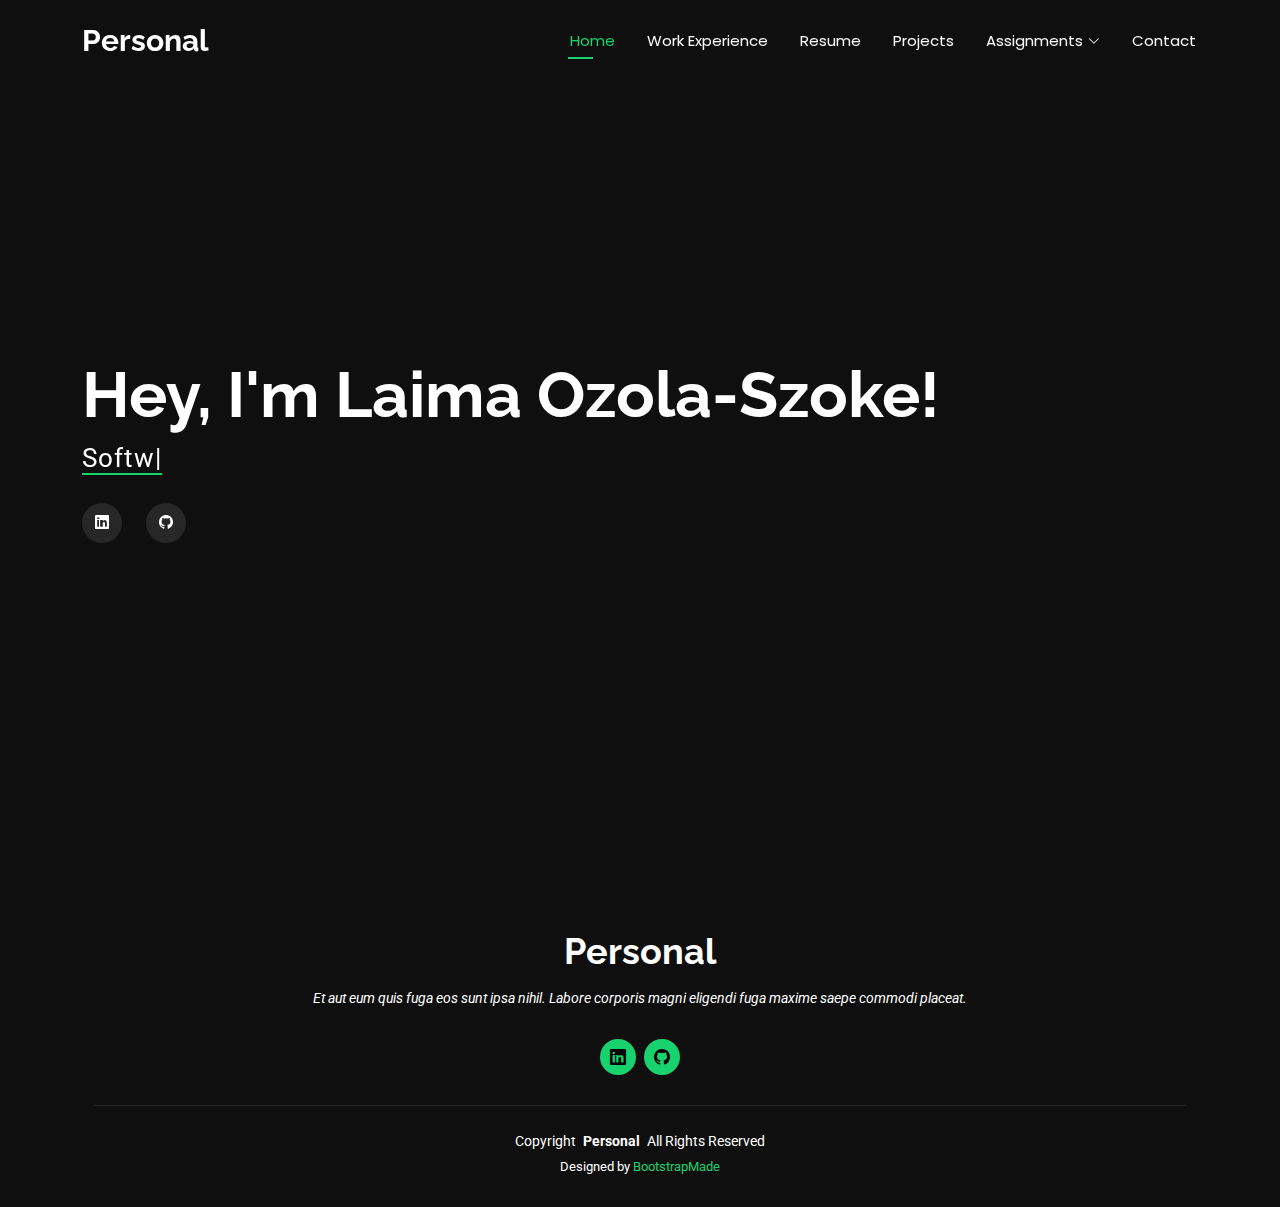
==== index.html @ 66395af0 "restructing pages tabs, also adding in a logo" ====
<!DOCTYPE html>
<html lang="en">

<head>
  <meta charset="utf-8">
  <meta content="width=device-width, initial-scale=1.0" name="viewport">
  <title>Index - Personal Bootstrap Template</title>
  <meta name="description" content="">
  <meta name="keywords" content="">

  <!-- Favicons -->
  <link href="assets/img/favicon.png" rel="icon">
  <link href="assets/img/apple-touch-icon.png" rel="apple-touch-icon">

  <!-- Fonts -->
  <link href="https://fonts.googleapis.com" rel="preconnect">
  <link href="https://fonts.gstatic.com" rel="preconnect" crossorigin>
  <link href="https://fonts.googleapis.com/css2?family=Roboto:ital,wght@0,100;0,300;0,400;0,500;0,700;0,900;1,100;1,300;1,400;1,500;1,700;1,900&family=Poppins:ital,wght@0,100;0,200;0,300;0,400;0,500;0,600;0,700;0,800;0,900;1,100;1,200;1,300;1,400;1,500;1,600;1,700;1,800;1,900&family=Raleway:ital,wght@0,100;0,200;0,300;0,400;0,500;0,600;0,700;0,800;0,900;1,100;1,200;1,300;1,400;1,500;1,600;1,700;1,800;1,900&display=swap" rel="stylesheet">

  <!-- Vendor CSS Files -->
  <link href="assets/vendor/bootstrap/css/bootstrap.min.css" rel="stylesheet">
  <link href="assets/vendor/bootstrap-icons/bootstrap-icons.css" rel="stylesheet">
  <link href="assets/vendor/aos/aos.css" rel="stylesheet">
  <link href="assets/vendor/swiper/swiper-bundle.min.css" rel="stylesheet">
  <link href="assets/vendor/glightbox/css/glightbox.min.css" rel="stylesheet">

  <!-- Main CSS File -->
  <link href="assets/css/main.css" rel="stylesheet">

  <!-- =======================================================
  * Template Name: Personal
  * Template URL: https://bootstrapmade.com/personal-free-resume-bootstrap-template/
  * Updated: Aug 07 2024 with Bootstrap v5.3.3
  * Author: BootstrapMade.com
  * License: https://bootstrapmade.com/license/
  ======================================================== -->
</head>

<body class="index-page">

  <header id="header" class="header d-flex align-items-center fixed-top">
    <div class="container-fluid container-xl position-relative d-flex align-items-center justify-content-between">

      <a href="index.html" class="logo d-flex align-items-center">
        <!-- Uncomment the line below if you also wish to use an image logo -->
        <!-- <img src="assets/img/logo.png" alt=""> -->
        <h1 class="sitename">Personal</h1>
      </a>

      <nav id="navmenu" class="navmenu">
        <ul>
          <li><a href="index.html" class="active">Home</a></li>
          <li><a href="work-experience.html">Work Experience</a></li>
          <li><a href="resume.html">Resume</a></li>
          <li><a href="projects.html">Projects</a></li>
          <li class="dropdown"><a href="#"><span>Assignments</span> <i class="bi bi-chevron-down toggle-dropdown"></i></a>
            <ul>
              <li><a href="#">Assignment 0</a></li>
            </ul>
          </li>
          <li><a href="contact.html">Contact</a></li>
        </ul>
        <i class="mobile-nav-toggle d-xl-none bi bi-list"></i>
      </nav>

    </div>
  </header>

  <main class="main">

    <!-- Hero Section -->
    <section id="hero" class="hero section dark-background">

      

      <div class="container" data-aos="zoom-out" data-aos-delay="100">
        <h2>Hey, I'm Laima Ozola-Szoke!</h2>
        <p><span class="typed" data-typed-items="Software Developer, Researcher"></span><span class="typed-cursor typed-cursor--blink"></span></p>
        <div class="social-links">
          <a href="#"><i class="bi bi-linkedin"></i></a>
          <a href="#"><i class="bi bi-github"></i></a>
        </div>
      </div>

    </section><!-- /Hero Section -->

  </main>

  <footer id="footer" class="footer dark-background">
    <div class="container">
      <h3 class="sitename">Personal</h3>
      <p>Et aut eum quis fuga eos sunt ipsa nihil. Labore corporis magni eligendi fuga maxime saepe commodi placeat.</p>
      <div class="social-links d-flex justify-content-center">
        <a href=""><i class="bi bi-linkedin"></i></a>
        <a href="#"><i class="bi bi-github"></i></a>
      </div>
      <div class="container">
        <div class="copyright">
          <span>Copyright</span> <strong class="px-1 sitename">Personal</strong> <span>All Rights Reserved</span>
        </div>
        <div class="credits">
          <!-- All the links in the footer should remain intact. -->
          <!-- You can delete the links only if you've purchased the pro version. -->
          <!-- Licensing information: https://bootstrapmade.com/license/ -->
          <!-- Purchase the pro version with working PHP/AJAX contact form: [buy-url] -->
          Designed by <a href="https://bootstrapmade.com/">BootstrapMade</a>
        </div>
      </div>
    </div>
  </footer>

  <!-- Scroll Top -->
  <a href="#" id="scroll-top" class="scroll-top d-flex align-items-center justify-content-center"><i class="bi bi-arrow-up-short"></i></a>

  <!-- Preloader -->
  <div id="preloader"></div>

  <!-- Vendor JS Files -->
  <script src="assets/vendor/bootstrap/js/bootstrap.bundle.min.js"></script>
  <script src="assets/vendor/php-email-form/validate.js"></script>
  <script src="assets/vendor/aos/aos.js"></script>
  <script src="assets/vendor/typed.js/typed.umd.js"></script>
  <script src="assets/vendor/purecounter/purecounter_vanilla.js"></script>
  <script src="assets/vendor/waypoints/noframework.waypoints.js"></script>
  <script src="assets/vendor/swiper/swiper-bundle.min.js"></script>
  <script src="assets/vendor/glightbox/js/glightbox.min.js"></script>
  <script src="assets/vendor/imagesloaded/imagesloaded.pkgd.min.js"></script>
  <script src="assets/vendor/isotope-layout/isotope.pkgd.min.js"></script>

  <!-- Main JS File -->
  <script src="assets/js/main.js"></script>

</body>

</html>
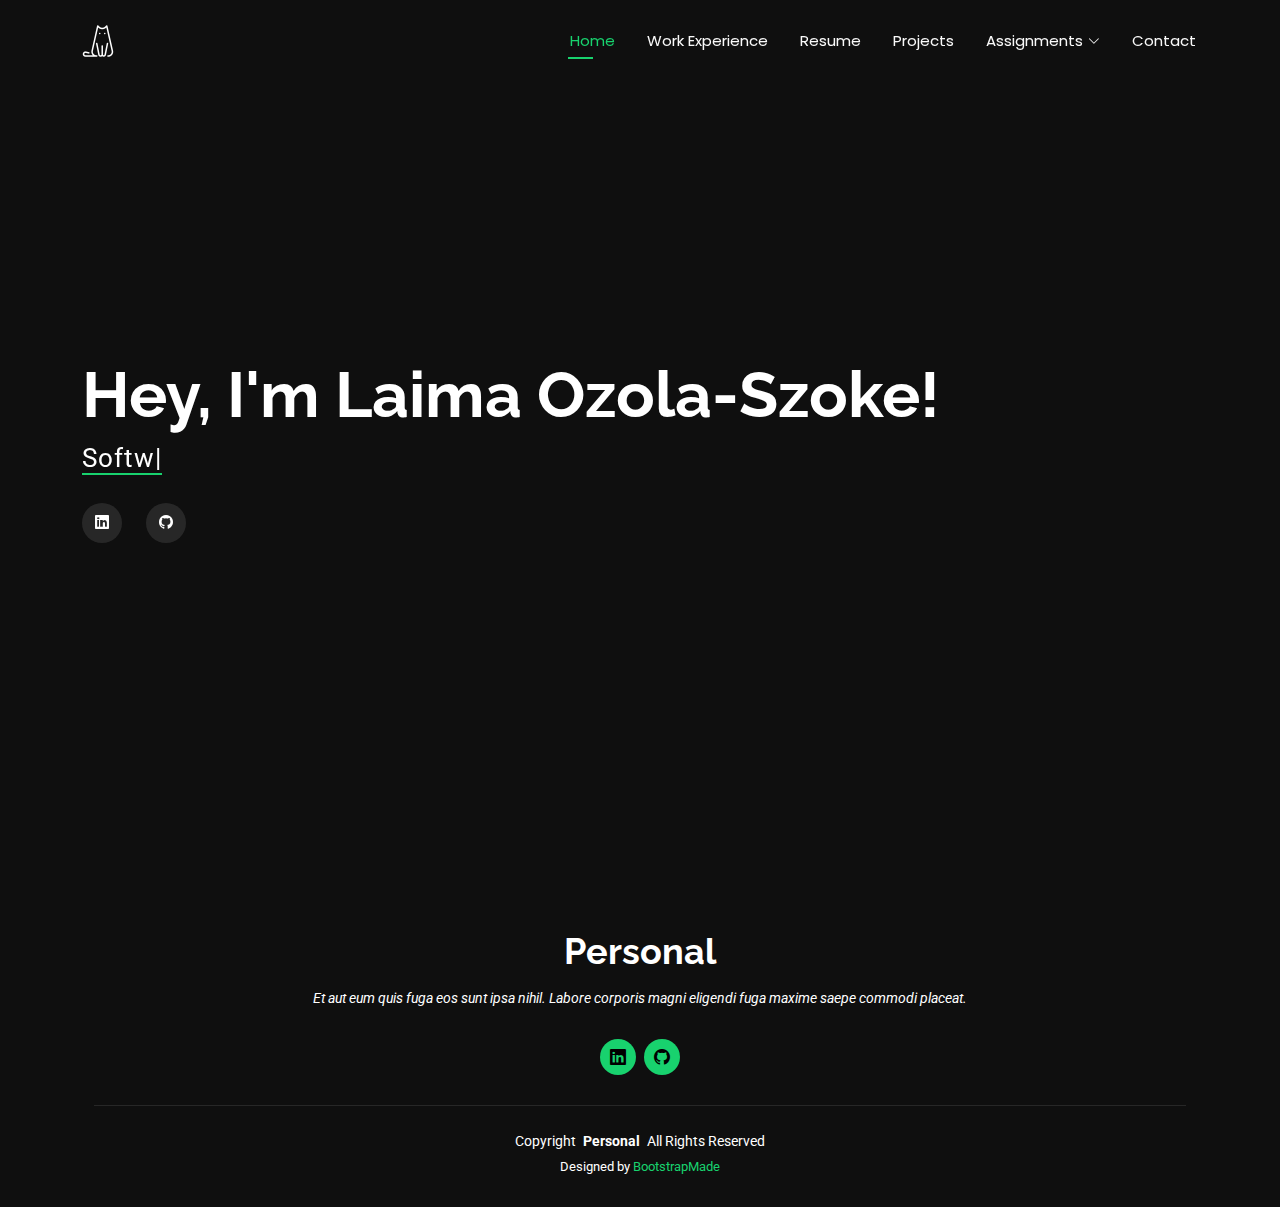
==== commit 1253d793: "adding logo on more tabs" ====
--- a/index.html
+++ b/index.html
@@ -43,8 +43,7 @@
 
       <a href="index.html" class="logo d-flex align-items-center">
         <!-- Uncomment the line below if you also wish to use an image logo -->
-        <!-- <img src="assets/img/logo.png" alt=""> -->
-        <h1 class="sitename">Personal</h1>
+        <img src="assets/img/icons8-cat-64.png" alt="">
       </a>
 
       <nav id="navmenu" class="navmenu">
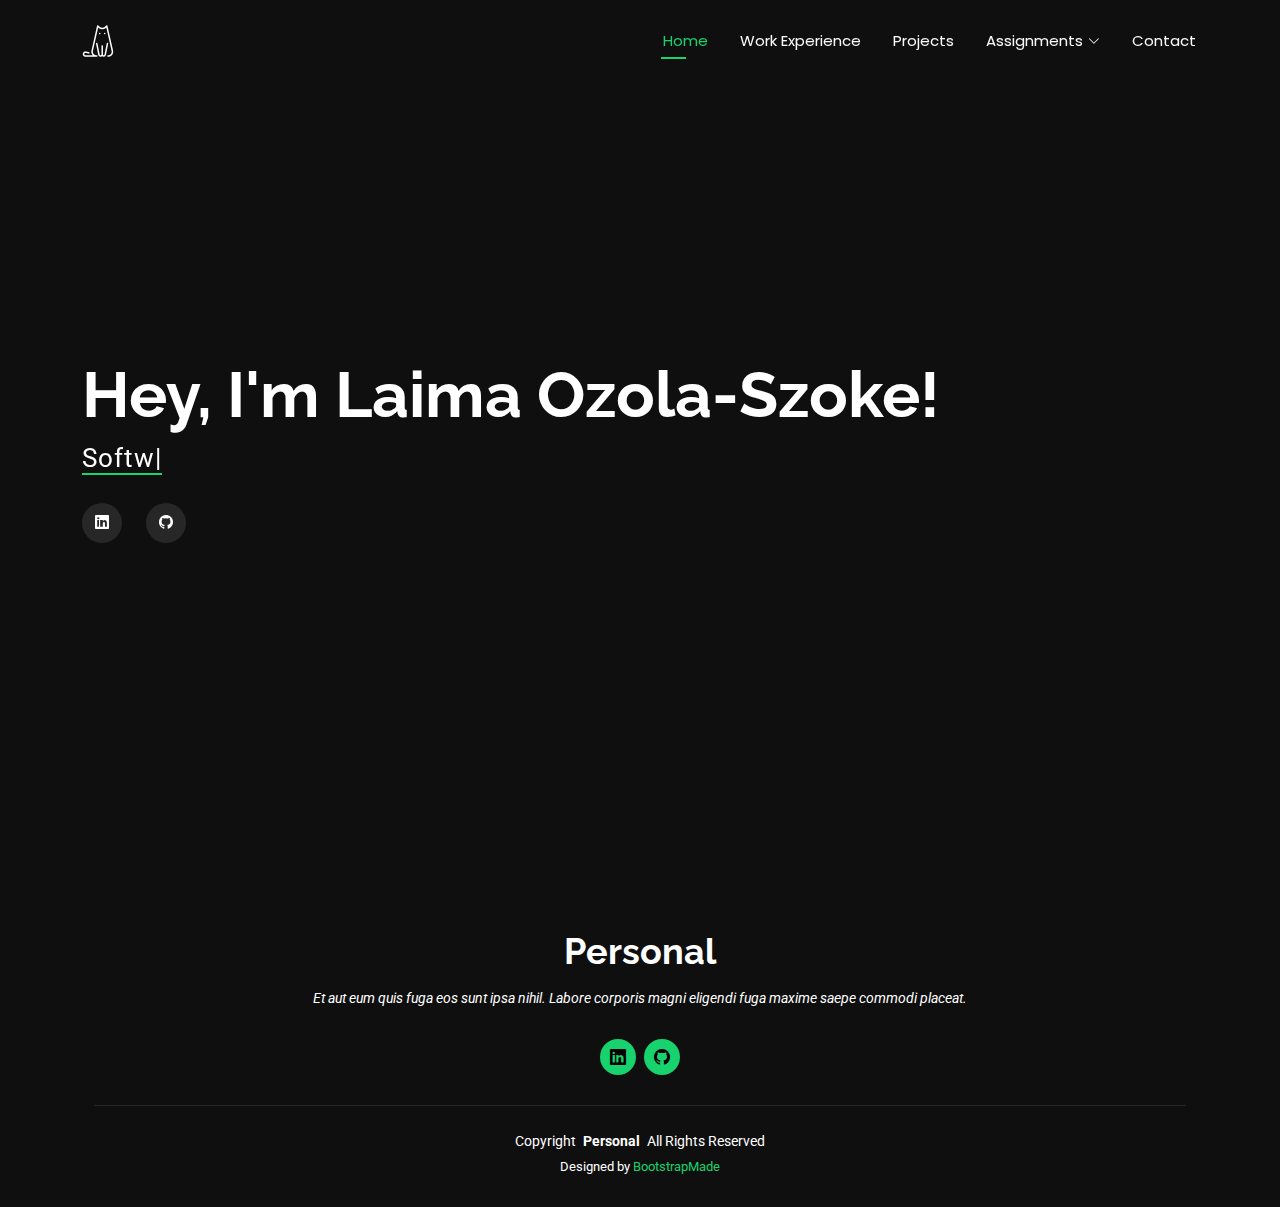
==== commit 5291ca4c: "removed the resume tab" ====
--- a/index.html
+++ b/index.html
@@ -50,7 +50,6 @@
         <ul>
           <li><a href="index.html" class="active">Home</a></li>
           <li><a href="work-experience.html">Work Experience</a></li>
-          <li><a href="resume.html">Resume</a></li>
           <li><a href="projects.html">Projects</a></li>
           <li class="dropdown"><a href="#"><span>Assignments</span> <i class="bi bi-chevron-down toggle-dropdown"></i></a>
             <ul>
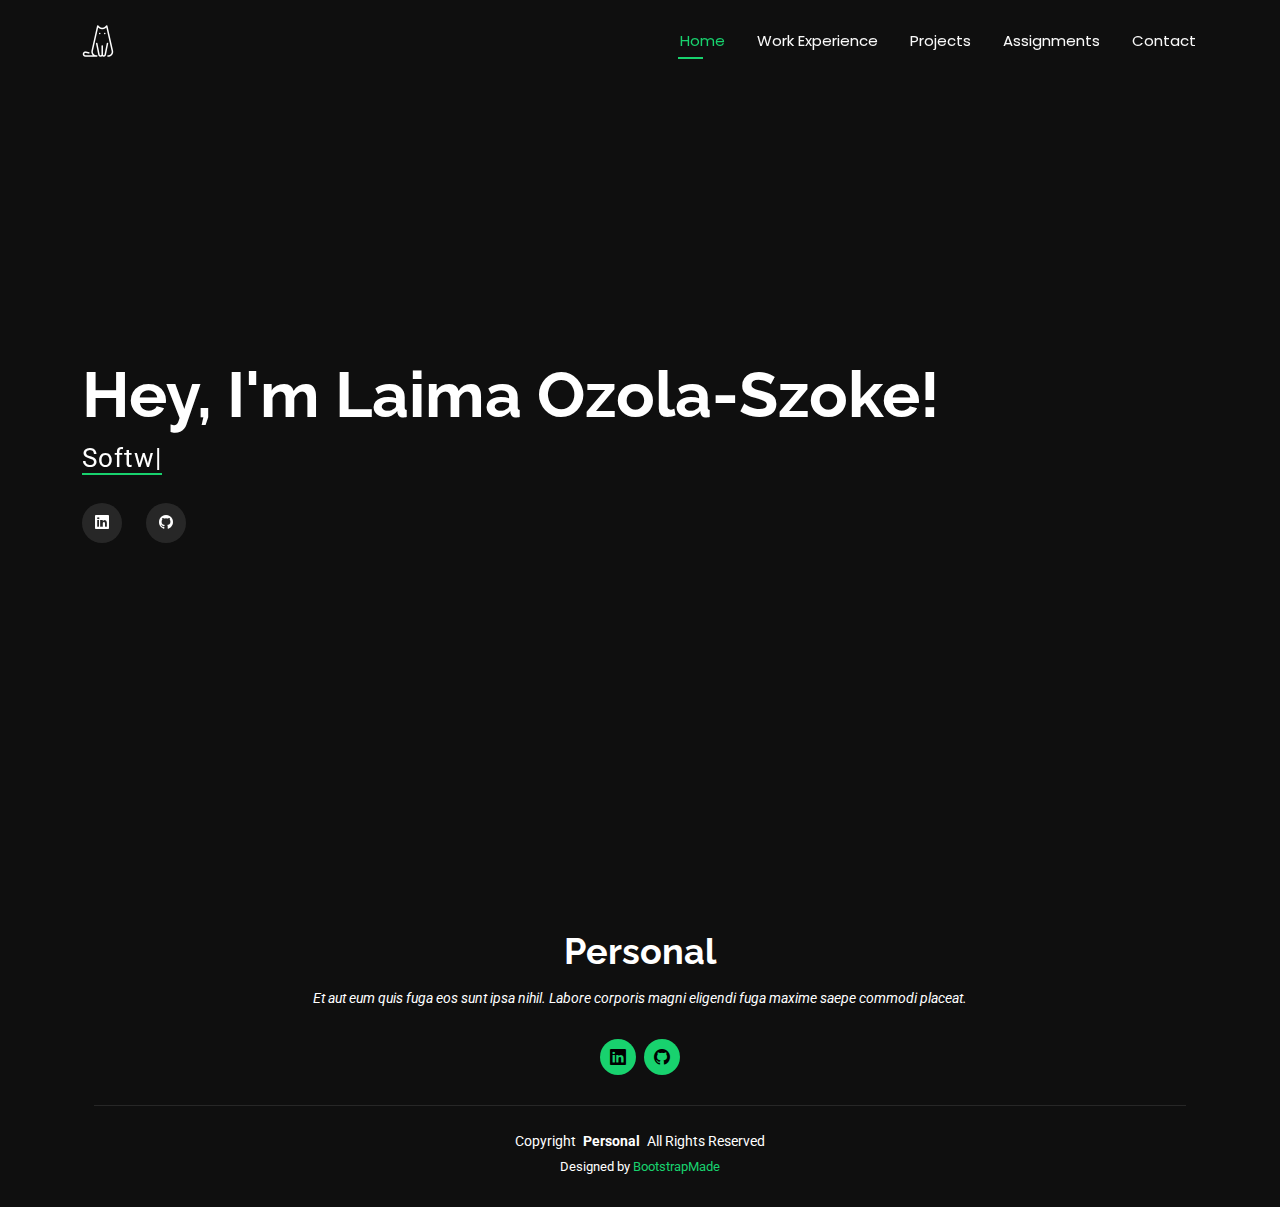
==== commit 62daeb58: "added an assignments tab and html file corresponding to it" ====
--- a/index.html
+++ b/index.html
@@ -51,11 +51,7 @@
           <li><a href="index.html" class="active">Home</a></li>
           <li><a href="work-experience.html">Work Experience</a></li>
           <li><a href="projects.html">Projects</a></li>
-          <li class="dropdown"><a href="#"><span>Assignments</span> <i class="bi bi-chevron-down toggle-dropdown"></i></a>
-            <ul>
-              <li><a href="#">Assignment 0</a></li>
-            </ul>
-          </li>
+          <li><a href="assignments.html">Assignments</a></li>
           <li><a href="contact.html">Contact</a></li>
         </ul>
         <i class="mobile-nav-toggle d-xl-none bi bi-list"></i>
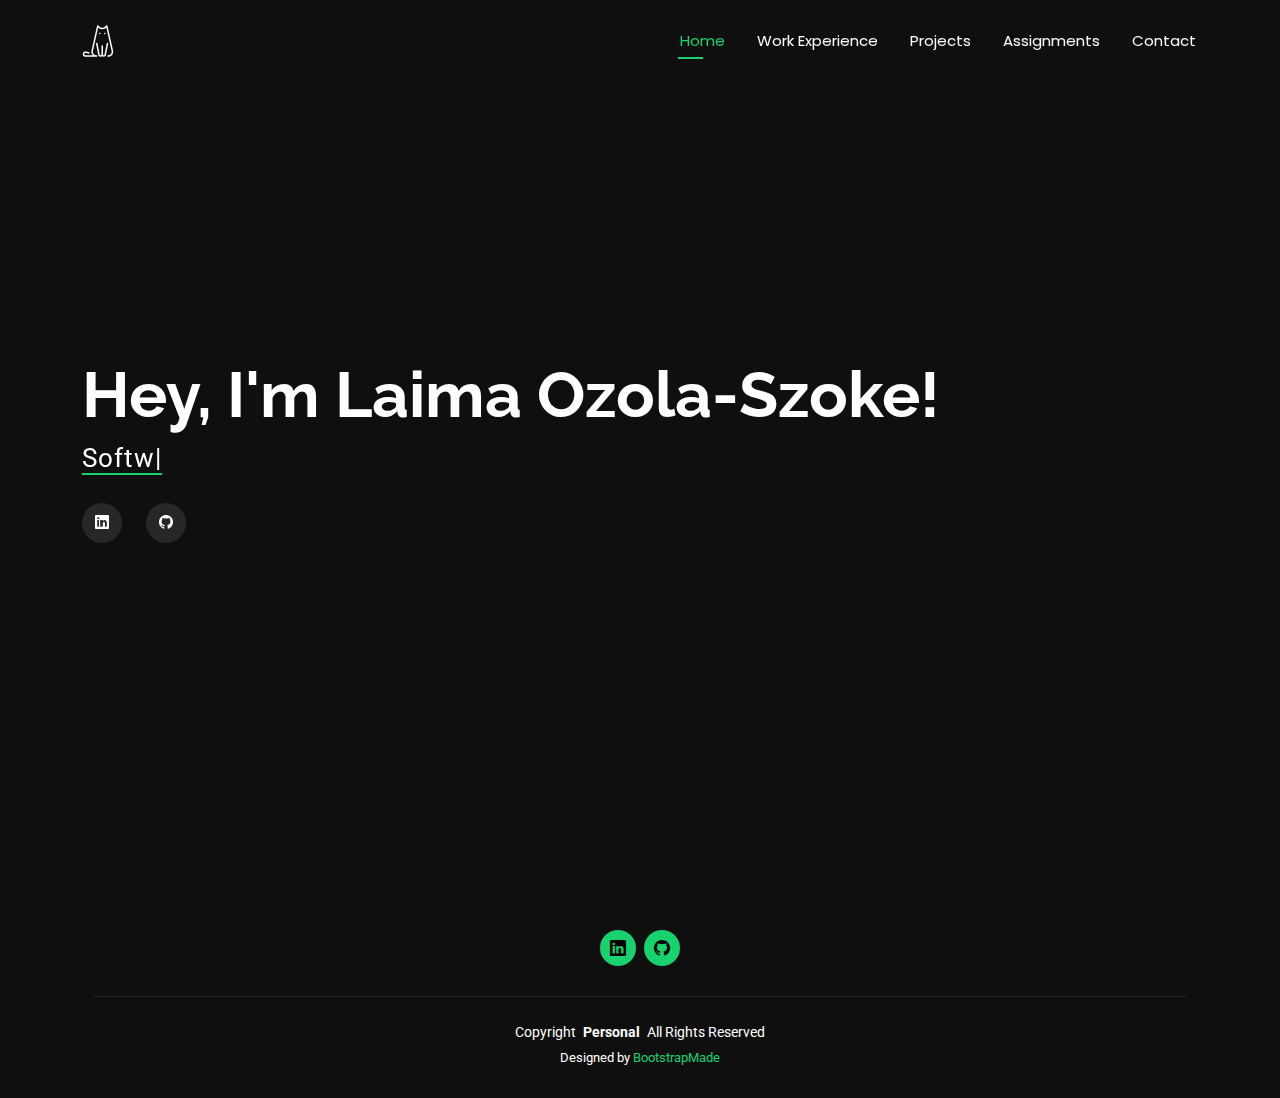
==== commit e8320003: "restructuring the footers of the pages" ====
--- a/index.html
+++ b/index.html
@@ -71,8 +71,8 @@
         <h2>Hey, I'm Laima Ozola-Szoke!</h2>
         <p><span class="typed" data-typed-items="Software Developer, Researcher"></span><span class="typed-cursor typed-cursor--blink"></span></p>
         <div class="social-links">
-          <a href="#"><i class="bi bi-linkedin"></i></a>
-          <a href="#"><i class="bi bi-github"></i></a>
+          <a href="https://www.linkedin.com/in/laima-ozola-szoke-802b41184/"><i class="bi bi-linkedin"></i></a>
+          <a href="https://github.com/laimao19"><i class="bi bi-github"></i></a>
         </div>
       </div>
 
@@ -82,11 +82,9 @@
 
   <footer id="footer" class="footer dark-background">
     <div class="container">
-      <h3 class="sitename">Personal</h3>
-      <p>Et aut eum quis fuga eos sunt ipsa nihil. Labore corporis magni eligendi fuga maxime saepe commodi placeat.</p>
       <div class="social-links d-flex justify-content-center">
-        <a href=""><i class="bi bi-linkedin"></i></a>
-        <a href="#"><i class="bi bi-github"></i></a>
+        <a href="https://www.linkedin.com/in/laima-ozola-szoke-802b41184/"><i class="bi bi-linkedin"></i></a>
+        <a href="https://github.com/laimao19"><i class="bi bi-github"></i></a>
       </div>
       <div class="container">
         <div class="copyright">
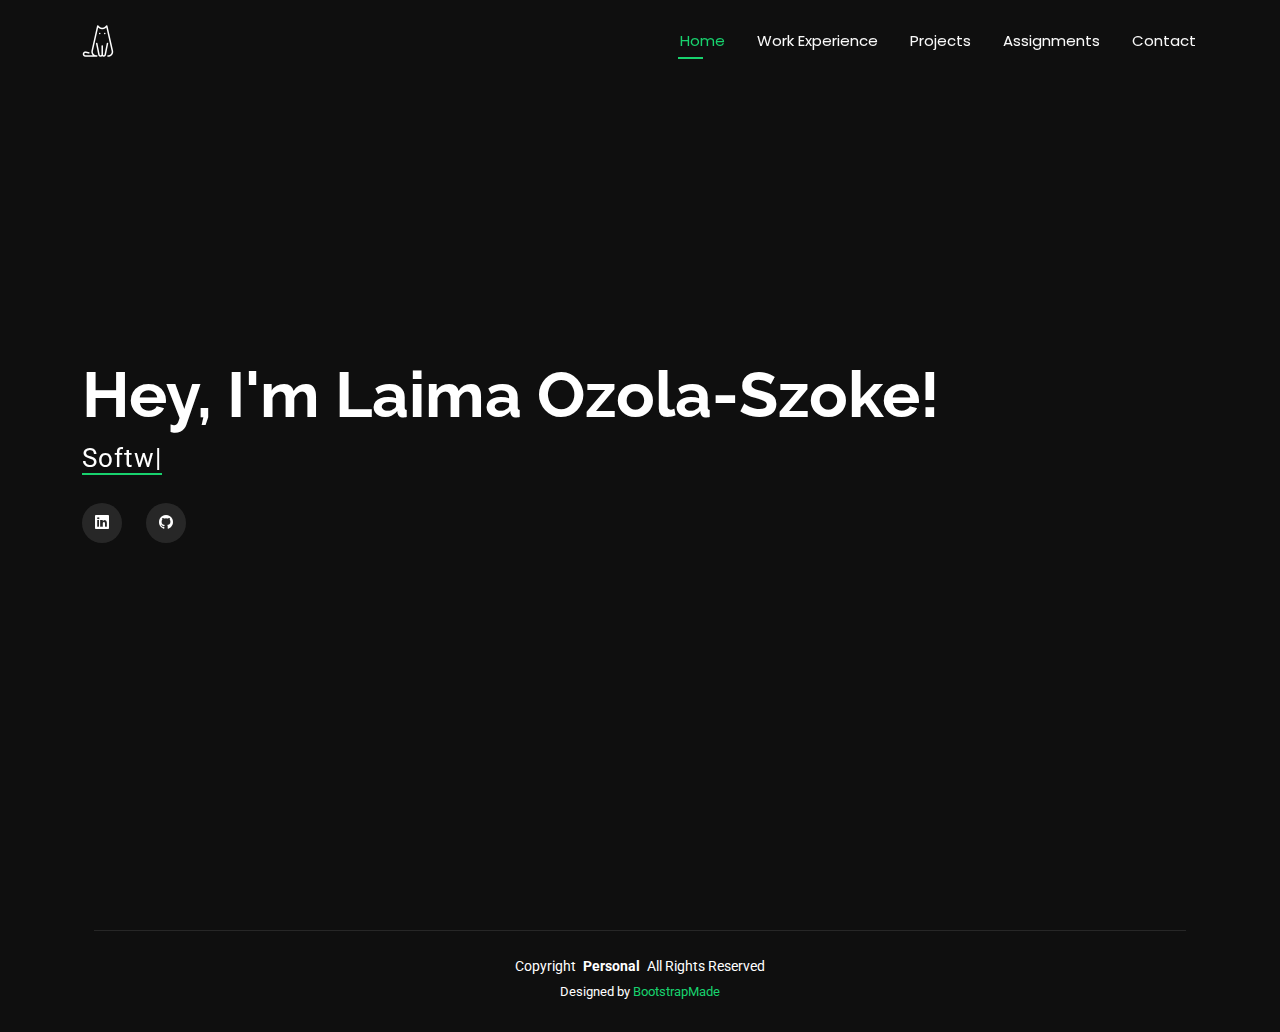
==== commit 93f15dfd: "minor changes to footers again" ====
--- a/index.html
+++ b/index.html
@@ -82,10 +82,6 @@
 
   <footer id="footer" class="footer dark-background">
     <div class="container">
-      <div class="social-links d-flex justify-content-center">
-        <a href="https://www.linkedin.com/in/laima-ozola-szoke-802b41184/"><i class="bi bi-linkedin"></i></a>
-        <a href="https://github.com/laimao19"><i class="bi bi-github"></i></a>
-      </div>
       <div class="container">
         <div class="copyright">
           <span>Copyright</span> <strong class="px-1 sitename">Personal</strong> <span>All Rights Reserved</span>
